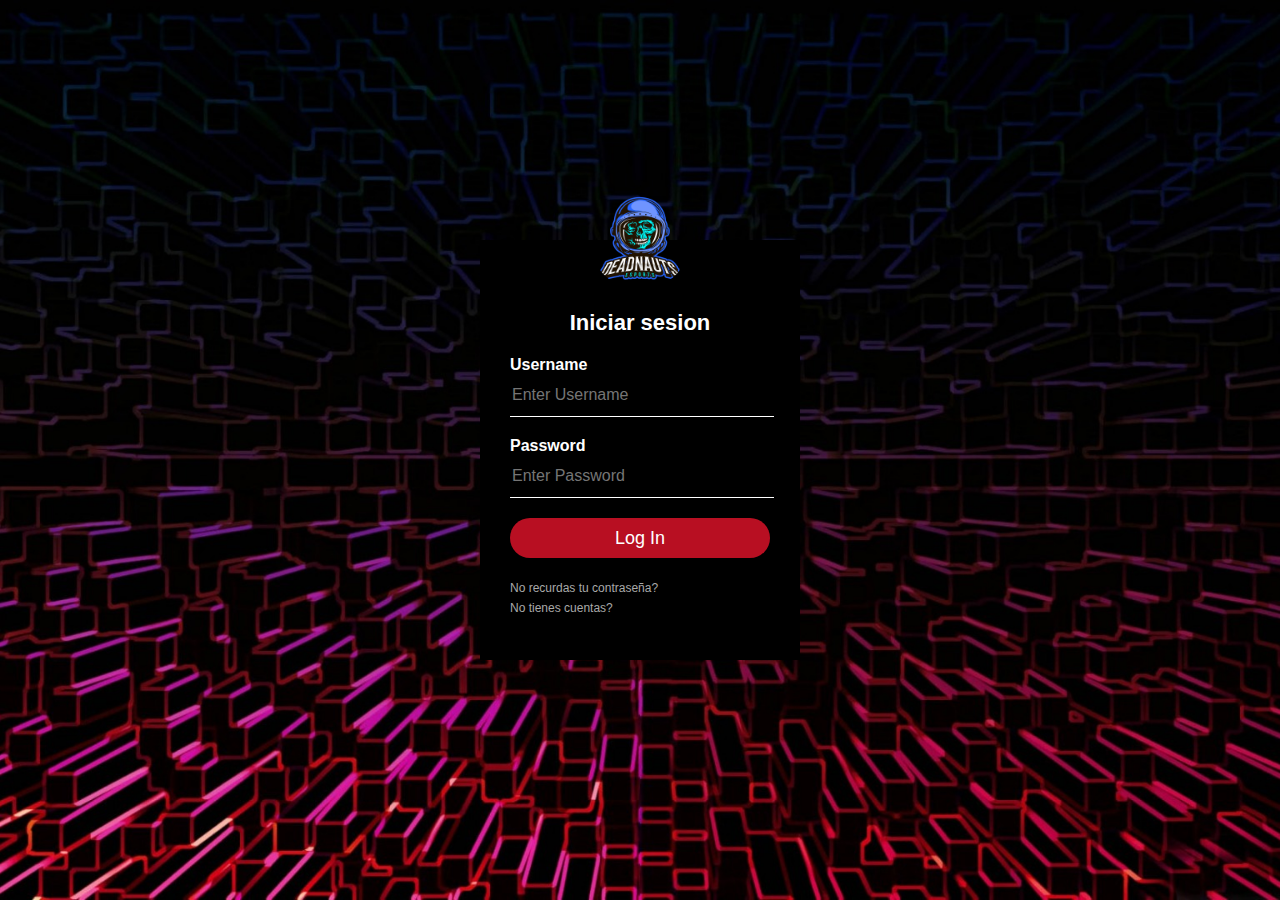
==== web/index.html @ 798c1b89 "Login sin funcionalidad" ====
<!DOCTYPE html>
<html>
  <head>
    <meta charset="utf-8">
    <title>TODO GAMER</title>
    <link rel="stylesheet" href="login.css">
  </head>
  <body>

    <div class="login-box">
   <img src="logo.png" class="avatar" alt="Avatar Image">
      <h1>Iniciar sesion</h1>
      <form>
        <!-- USERNAME INPUT -->
        <label for="username">Username</label>
        <input type="text" id="username" placeholder="Enter Username">
        <!-- PASSWORD INPUT -->
        <label for="password">Password</label>
        <input type="password" id="password" placeholder="Enter Password">
        <input type="submit" value="Log In">
        <a href="#">No recurdas tu contraseña?</a><br>
        <a href="#">No tienes cuentas?</a>
      </form>
    </div>
  </body>
</html>
---- web/login.css ----
body {
    background: url(bg.jpg) no-repeat center top fixed;/*Centra y repara para que no se repita*/
    -webkit-background-size: cover;/*Cubre toda la pantalla del navegador chrome y safari */
    -moz-background-size: cover;/*Cubre toda la pantalla del navegador firefox*/
    -o-background-size: cover;/*Cubre toda la pantalla del navegador opera*/
    background-size: cover;/*Cubre toda la pantalla del navegador*/
    font-family: sans-serif;

}

.login-box {
    width: 320px;
    height: 420px;
    background: #000;
    color: #fff;
    top: 50%;
    left: 50%;
    position: absolute;
    transform: translate(-50%, -50%);
    box-sizing: border-box;
    padding: 70px 30px;
}

.login-box .avatar {
    width: 100px;
    height: 100px;
    border-radius: 50%;
    position: absolute;
    top: -50px;
    left: calc(50% - 50px);
}

.login-box h1 {
    margin: 0;
    padding: 0 0 20px;
    text-align: center;
    font-size: 22px;
}

.login-box label {
    margin: 0;
    padding: 0;
    font-weight: bold;
    display: block;
}

.login-box input {
    width: 100%;
    margin-bottom: 20px;
}

.login-box input[type="text"], .login-box input[type="password"] {
    border: none;
    border-bottom: 1px solid #fff;
    background: transparent;
    outline: none;
    height: 40px;
    color: #fff;
    font-size: 16px;
}

.login-box input[type="submit"] {
    border: none;
    outline: none;
    height: 40px;
    background: #b80f22;
    color: #fff;
    font-size: 18px;
    border-radius: 20px;
    transition : 0.3s;
}

.login-box input[type="submit"]:hover {
    cursor: pointer;
    background: #ffc107;
    color: #000;
}

.login-box a {
    text-decoration: none;
    font-size: 12px;
    line-height: 20px;
    color: darkgrey;
}

.login-box a:hover {
    color: #fff;
}
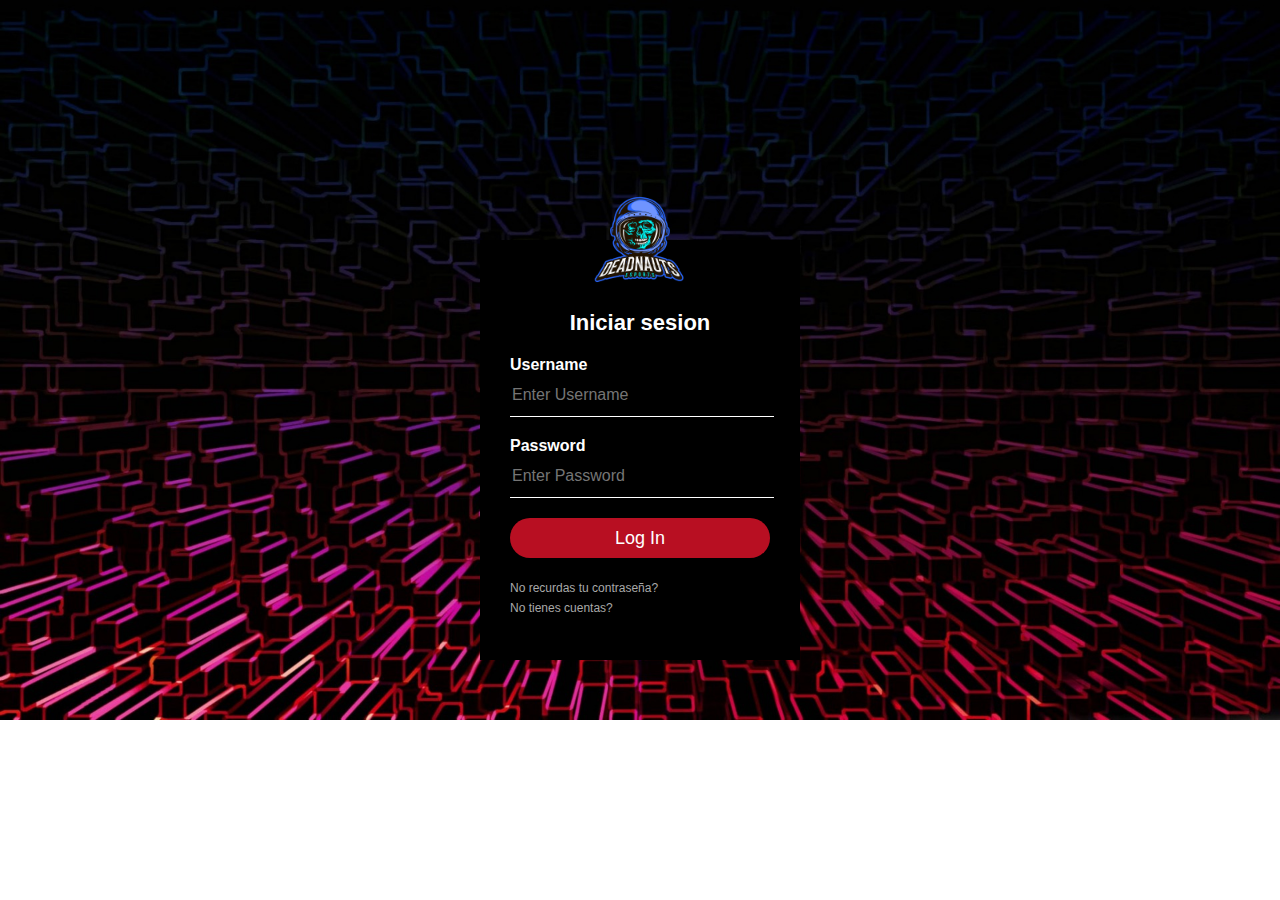
==== commit c2da5bd6: "se añadio funcionalidad a vista producto" ====
--- a/web/index.html
+++ b/web/index.html
@@ -1,26 +1,26 @@
-<!DOCTYPE html>
-<html>
-  <head>
-    <meta charset="utf-8">
-    <title>TODO GAMER</title>
-    <link rel="stylesheet" href="login.css">
-  </head>
-  <body>
-
-    <div class="login-box">
-   <img src="logo.png" class="avatar" alt="Avatar Image">
-      <h1>Iniciar sesion</h1>
-      <form>
-        <!-- USERNAME INPUT -->
-        <label for="username">Username</label>
-        <input type="text" id="username" placeholder="Enter Username">
-        <!-- PASSWORD INPUT -->
-        <label for="password">Password</label>
-        <input type="password" id="password" placeholder="Enter Password">
-        <input type="submit" value="Log In">
-        <a href="#">No recurdas tu contraseña?</a><br>
-        <a href="#">No tienes cuentas?</a>
-      </form>
-    </div>
-  </body>
+<!DOCTYPE html>
+<html>
+    <head>
+        <meta charset="utf-8">
+        <title>TODO GAMER</title>
+        <link rel="stylesheet" href="login.css">
+    </head>
+    <body>
+
+        <div class="login-box">
+            <img src="logo.png" class="avatar" alt="Avatar Image">
+            <h1>Iniciar sesion</h1>
+            <form action="menuGamers.jsp">
+                <!-- USERNAME INPUT -->
+                <label for="username">Username</label>
+                <input type="text" id="username" placeholder="Enter Username">
+                <!-- PASSWORD INPUT -->
+                <label for="password">Password</label>
+                <input type="password" id="password" placeholder="Enter Password">
+                <input type="submit" value="Log In">
+                <a href="#">No recurdas tu contraseña?</a><br>
+                <a href="#">No tienes cuentas?</a>
+            </form>
+        </div>
+    </body>
 </html>--- a/web/login.css
+++ b/web/login.css
@@ -1,88 +1,85 @@
-body {
-    background: url(bg.jpg) no-repeat center top fixed;/*Centra y repara para que no se repita*/
-    -webkit-background-size: cover;/*Cubre toda la pantalla del navegador chrome y safari */
-    -moz-background-size: cover;/*Cubre toda la pantalla del navegador firefox*/
-    -o-background-size: cover;/*Cubre toda la pantalla del navegador opera*/
-    background-size: cover;/*Cubre toda la pantalla del navegador*/
-    font-family: sans-serif;
-
-}
-
-.login-box {
-    width: 320px;
-    height: 420px;
-    background: #000;
-    color: #fff;
-    top: 50%;
-    left: 50%;
-    position: absolute;
-    transform: translate(-50%, -50%);
-    box-sizing: border-box;
-    padding: 70px 30px;
-}
-
-.login-box .avatar {
-    width: 100px;
-    height: 100px;
-    border-radius: 50%;
-    position: absolute;
-    top: -50px;
-    left: calc(50% - 50px);
-}
-
-.login-box h1 {
-    margin: 0;
-    padding: 0 0 20px;
-    text-align: center;
-    font-size: 22px;
-}
-
-.login-box label {
-    margin: 0;
-    padding: 0;
-    font-weight: bold;
-    display: block;
-}
-
-.login-box input {
-    width: 100%;
-    margin-bottom: 20px;
-}
-
-.login-box input[type="text"], .login-box input[type="password"] {
-    border: none;
-    border-bottom: 1px solid #fff;
-    background: transparent;
-    outline: none;
-    height: 40px;
-    color: #fff;
-    font-size: 16px;
-}
-
-.login-box input[type="submit"] {
-    border: none;
-    outline: none;
-    height: 40px;
-    background: #b80f22;
-    color: #fff;
-    font-size: 18px;
-    border-radius: 20px;
-    transition : 0.3s;
-}
-
-.login-box input[type="submit"]:hover {
-    cursor: pointer;
-    background: #ffc107;
-    color: #000;
-}
-
-.login-box a {
-    text-decoration: none;
-    font-size: 12px;
-    line-height: 20px;
-    color: darkgrey;
-}
-
-.login-box a:hover {
-    color: #fff;
+body {
+ background: url(bg.jpg) no-repeat center top;/*Centra y repara para que no se repita*/
+    -webkit-background-size: cover;/*Cubre toda la pantalla del navegador chrome y safari */
+    -moz-background-size: cover;/*Cubre toda la pantalla del navegador firefox*/
+    -o-background-size: cover;/*Cubre toda la pantalla del navegador opera*/
+    background-size: cover;/*Cubre toda la pantalla del navegador*/
+    font-family: sans-serif;
+}
+
+.login-box {
+  width: 320px;
+  height: 420px;
+  background: #000;
+  color: #fff;
+  top: 50%;
+  left: 50%;
+  position: absolute;
+  transform: translate(-50%, -50%);
+  box-sizing: border-box;
+  padding: 70px 30px;
+}
+
+.login-box .avatar {
+  width: 100px;
+  height: 100px;
+  position: absolute;
+  top: -50px;
+  left: calc(50% - 50px);
+}
+
+.login-box h1 {
+  margin: 0;
+  padding: 0 0 20px;
+  text-align: center;
+  font-size: 22px;
+}
+
+.login-box label {
+  margin: 0;
+  padding: 0;
+  font-weight: bold;
+  display: block;
+}
+
+.login-box input {
+  width: 100%;
+  margin-bottom: 20px;
+}
+
+.login-box input[type="text"], .login-box input[type="password"] {
+  border: none;
+  border-bottom: 1px solid #fff;
+  background: transparent;
+  outline: none;
+  height: 40px;
+  color: #fff;
+  font-size: 16px;
+}
+
+.login-box input[type="submit"] {
+  border: none;
+  outline: none;
+  height: 40px;
+  background: #b80f22;
+  color: #fff;
+  font-size: 18px;
+  border-radius: 20px;
+}
+
+.login-box input[type="submit"]:hover {
+  cursor: pointer;
+  background: #ffc107;
+  color: #000;
+}
+
+.login-box a {
+  text-decoration: none;
+  font-size: 12px;
+  line-height: 20px;
+  color: darkgrey;
+}
+
+.login-box a:hover {
+  color: #fff;
 }